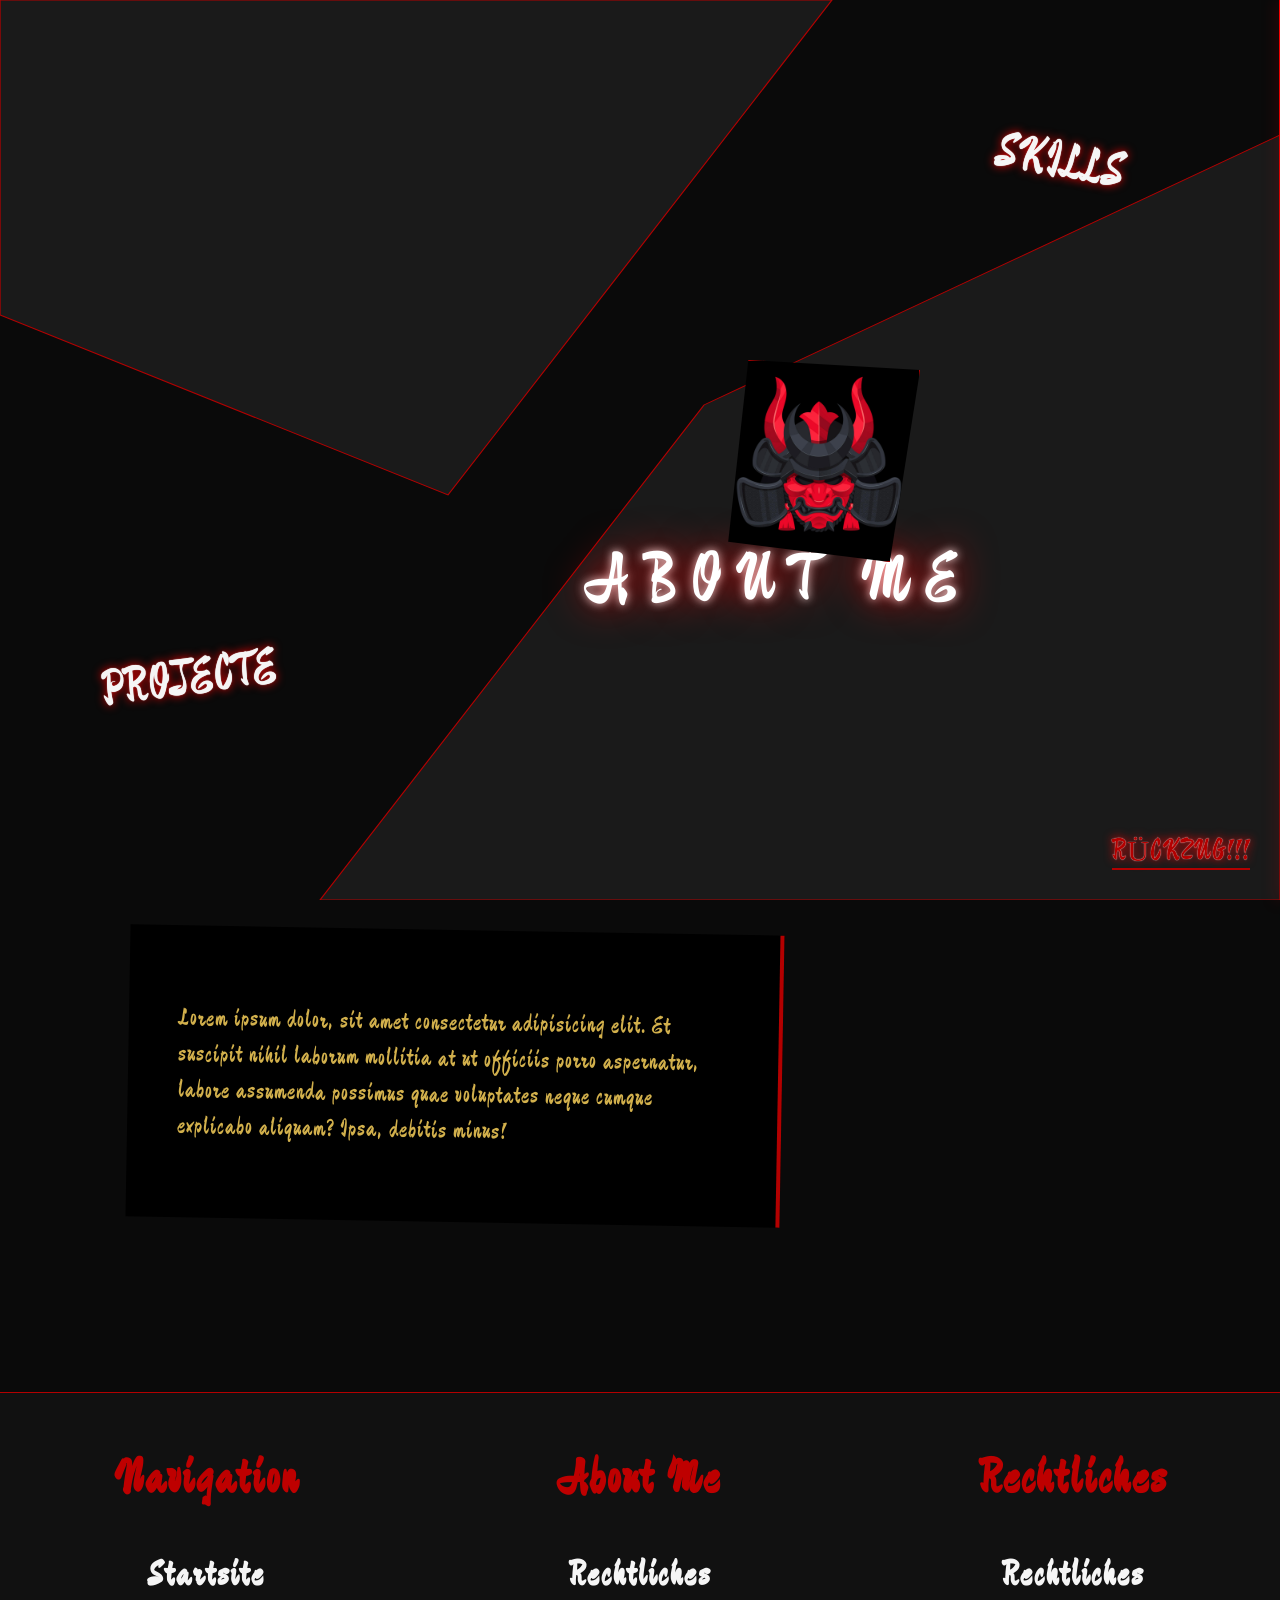
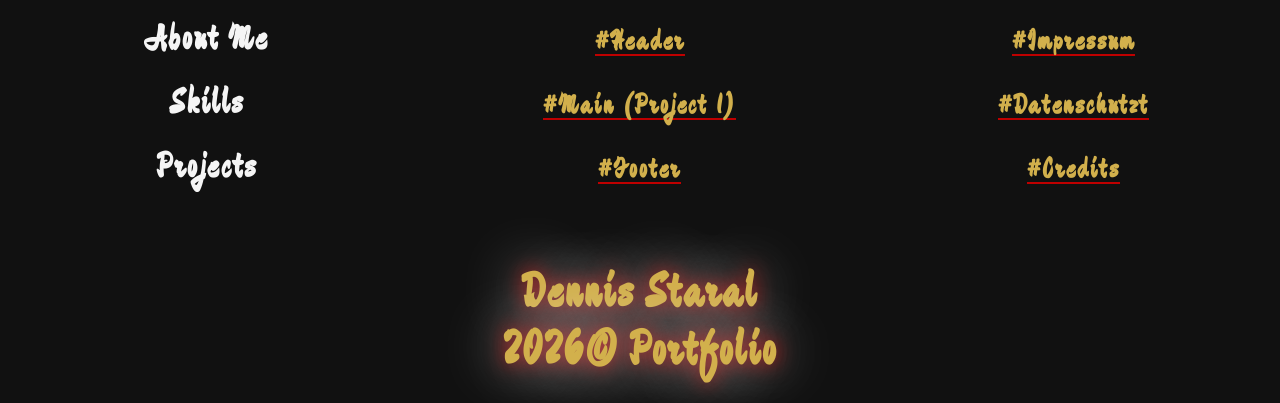
==== Portfolio/about_me.html @ c346a445 "Add files via upload" ====
<!DOCTYPE html>
<html lang="de" onmouseenter="themePlay()" onmouseleave="themeFinish()">

<head>
    <meta charset="UTF-8">
    <meta name="viewport" content="width=device-width, initial-scale=1.0">
    <link href="https://fonts.googleapis.com/css2?family=Ma+Shan+Zheng&display=swap" rel="stylesheet">
    <link rel="stylesheet" href="style.css">
    <link rel="stylesheet" href="about_me.css">
    <title>サムライのポートフォリオ</title>
</head>

<body>
    <div class="scrollbar-line"></div>
    <div id="message-box"><b>KLeiner Fehler:</b> Bitte klicke zuerst auf die Seite<b> ⤦</b><br>e.message</div>

    <header id="header">
        <svg viewBox="0 0 1000 1000" preserveAspectRatio="none">
            <path class="fragment" d="M0,0 L650,0 L350,550 L0,350 Z" onmouseenter="glühenPlay()"
                onmouseleave="glühenFinish()"></path>
            <path class="fragment" d="M1000,150 L1000,1000 L250,1000 L550,450 Z" onmouseenter="glühenPlay()"
                onmouseleave="glühenFinish()"></path>
        </svg>

        <nav class="header-nav">
            <span class="item skills" onmouseenter="exitPlay()" onclick="linkPlaySkills()">SKILLS</span>

            <div class="header-logo">
                <div class="header-img">
                    <img src="Icons/samurai-maske.png" alt="👹👹👹" onmouseenter="logoAboutMePlay()"
                        onmouseleave="logoAboutMeFinish()">
                </div>
                <span class="header-name">ABOUT ME</span>
            </div>

            <span class="item projects" onmouseenter="exitPlay()" onclick="linkPlayProjects()">PROJECTE</span>
        </nav>
    </header>

    <main id="main">
        <div class="main-text" id="know">
            <p class="text">
                Lorem ipsum dolor, sit amet consectetur adipisicing elit. Et suscipit nihil laborum mollitia at ut
                officiis porro aspernatur, labore assumenda possimus quae voluptates neque cumque explicabo aliquam?
                Ipsa, debitis minus!
            </p>
        </div>
    </main>

    <span class="exit" onmouseenter="exitPlay()" onclick="linkPlayIndex()">RÜCKZUG!!!</span>

    <footer id="footer">
        <nav class="footer-nav">
            <div>
                <h1>Navigation</h1>

                <h2>
                    <span class="footer-link" onclick="window.location.href='index.html'">
                        Startsite
                    </span>
                </h2>
                <h2>
                    <span class="footer-link" onclick="window.location.href='about_me.html'">
                        About Me
                    </span>
                </h2>
                <h2>
                    <span class="footer-link" onclick="window.location.href='skills.html'">
                        Skills
                    </span>
                </h2>
                <h2>
                    <span class="footer-link" onclick="window.location.href='projects.html'">
                        Projects
                    </span>
                </h2>
            </div>
            <div>
                <h1>About Me</h1>

                <h2>
                    <span class="footer-link" onclick="window.location.href='data.html'">
                        Rechtliches
                    </span>
                </h2>
                <h2>
                    <span class="footer-link" id="data-li" onclick="window.location.href='about_me.html#header'">
                        #Header
                    </span>
                </h2>
                <h2>
                    <span class="footer-link" id="data-li" onclick="window.location.href='about_me.html#main'">
                        #Main (Project 1)
                    </span>
                </h2>
                <h2>
                    <span class="footer-link" id="data-li" onclick="window.location.href='about_me.html#footer'">
                        #Footer
                    </span>
                </h2>

                <div class="footer-name">
                    <h3>Dennis Staral</h3>
                    <h3>2026© Portfolio</h3>
                </div>
            </div>
            <div>
                <h1>Rechtliches</h1>

                <h2>
                    <span class="footer-link" onclick="window.location.href='data.html'">
                        Rechtliches
                    </span>
                </h2>
                <h2>
                    <span class="footer-link" id="data-li" onclick="window.location.href='data.html#impressum'">
                        #Impressum
                    </span>
                </h2>
                <h2>
                    <span class="footer-link" id="data-li" onclick="window.location.href='data.html#data'">
                        #Datenschutzt
                    </span>
                </h2>
                <h2>
                    <span class="footer-link" id="data-li" onclick="window.location.href='data.html#credits'">
                        #Credits
                    </span>
                </h2>
            </div>
        </nav>
    </footer>

    <script src="audio.js" defer></script>
    <script src="about_me.js" defer></script>
</body>

</html>
---- Portfolio/style.css ----
/*--------------------------------------------------
                        Body
--------------------------------------------------*/
body {
    margin: 0;
    background-color: #0a0a0a;
    font-family: 'Ma Shan Zheng', cursive;
    color: #f5f5f5;
    overflow-x: hidden;
    min-height: 100vh;
    letter-spacing: 1px;
    cursor: default;
}

.scrollbar-line {
    position: fixed;
    top: 0;
    right: -0.5px;
    width: 2px;
    height: 100vh;
    background: linear-gradient(to bottom, #ff0000 0%, #b30000 50%, #b3000000 100%);
    z-index: 10;
    box-shadow: 0 0 15px #ff000099;
}

/*--------------------------------------------------
                        Header
--------------------------------------------------*/

svg {
    position: absolute;
    top: 0;
    left: 0;
    width: 100%;
    height: 100%;
    z-index: -1;
}

.header-nav {
    position: absolute;
    top: 0;
    left: 0;
    width: 100%;
    height: 100%;
    z-index: 10;
    pointer-events: none;
}

.item {
    font-size: 50px;
    transition: 0.3s;
    text-shadow: 0 0 1px #fff, 0 0 10px #ff0000;
}

.item:hover {
    transform: scale(1.25);
    letter-spacing: 3px;
    text-shadow: 0 0 40px #ff0000, 0 0 10px #fff;
}

.header-nav .item,
.header-logo {
    position: absolute;
    cursor: pointer;
    user-select: none;
    z-index: 10;
    pointer-events: auto;
}


.header-img img {
    width: 100%;
    height: 100%;
}

/*--------------------------------------------------
                        Exit
--------------------------------------------------*/

.exit {
    position: fixed;
    bottom: 30px;
    right: 30px;
    font-size: 30px;
    color: #b30000;
    border-bottom: 2px solid #b30000;
    text-shadow: 0 0 1px #fff, 0 0 10px #ff0000;
    z-index: 10;
    transition: 0.3s;
    cursor: pointer;
}

.exit:hover {
    transform: scale(1.25);
    letter-spacing: 3px;
    color: #d2b04c;
    text-shadow: 0 0 60px #fff, 0 0 10px #ff0000;
}

/*--------------------------------------------------
                        Footer
--------------------------------------------------*/

footer {
    background: #111;
    border-top: 1px solid #b30000;
    padding: 20px 0;
    margin-top: 50px;
}

.footer-nav {
    display: grid;
    grid-template-columns: repeat(3, 1fr);
    gap: 20px;
    text-align: center;
}

h1 {
    color: #be0000;
    margin-bottom: 55px;
    letter-spacing: 2px;
    font-size: 48px;
}

h2 {
    font-size: 35px;
    letter-spacing: 2px;
}

h3 {
    font-size: 48px;
    letter-spacing: 2px;
    margin: 10px 0;
}

#data-li {
    font-size: 28px;
    color: #d2b04c;
    border-bottom: 2px solid #be0000;
}

#data-li:hover {
    font-size: 35px;
    color: #be0000;
    padding-left: 5px;
    border-left: 5px solid #d2b04c;
    border-bottom: 0px solid;
    cursor: pointer;
}

.footer-link:hover {
    color: #be0000;
    padding-left: 10px;
    border-left: 5px solid #d2b04c;
    cursor: pointer;
}

.footer-name {
    color: #d2b04c;
    text-shadow: 0 0 60px #fff, 0 0 20px #be0000;
    font-size: 48px;
    padding-top: 45px;
}

/*--------------------------------------------------
                    Message-Box
--------------------------------------------------*/
#message-box {
    position: fixed;
    top: 10%;
    left: 50%;
    transform: translateX(-50%);
    background: #b30000e6;
    color: white;
    padding: 15px 30px;
    border-radius: 5px;
    font-family: sans-serif;
    font-weight: bold;
    font-size: 16px;
    box-shadow: 0 10px 30px #0000004d;
    z-index: 10;
    opacity: 0;
    pointer-events: none;
    transition: opacity 0.5s ease, transform 0.5s ease;
}

#message-box.show {
    opacity: 1;
    transform: translateX(-50%) translateY(20px);
}

/*--------------------------------------------------
                    Scrollbar
--------------------------------------------------*/
::-webkit-scrollbar {
    width: 15px;
}

::-webkit-scrollbar-thumb {
    background: #be0000;
    border-radius: 2.5px;
}

::-webkit-scrollbar-track {
    background: #0a0a0a;
}
---- Portfolio/about_me.css ----
/*--------------------------------------------------
                    Header
--------------------------------------------------*/
header {
    position: relative;
    height: 100vh;
    width: 100%;
    display: flex;
    justify-content: center;
    align-items: center;
    z-index: 1;
}

.fragment {
    fill: #1a1a1a;
    stroke: #b30000;
    stroke-width: 1;
    transition: 0.6s ease;
    pointer-events: auto;
}

.fragment:hover {
    fill: #000;
    stroke-width: 2;
}

.skills {
    top: 15%;
    right: 12%;
    transform: rotate(10deg);
}

.projects {
    bottom: 22%;
    left: 8%;
    transform: rotate(-8deg);
}

.header-logo {
    top: 40%;
    left: 52%;
    display: flex;
    flex-direction: column;
    align-items: center;
}

.header-img {
    width: 200px;
    height: 200px;
    background: #000;
    border: 1px solid #b30000;
    clip-path: polygon(15% 0%, 100% 5%, 85% 100%, 5% 90%);
    transition: 0.4s;
}

.header-img:hover {
    animation: logoRotate 0.004s linear infinite;
    border-width: 15px 15px;
}

.header-name {
    font-size: 70px;
    color: #fff;
    margin-top: -20px;
    margin-left: -80px;
    letter-spacing: 15px;
    text-shadow: 0 0 40px #ff0000, 0 0 10px #fff;
}

/*--------------------------------------------------
                        Main
--------------------------------------------------*/

main {
    position: relative;
    z-index: 2;
    padding: 120px 10%;
    margin-top: -10vh;
}

.main-text {
    max-width: 550px;
    background: #000;
    border-right: 4px solid #b30000;
    padding: 50px;
    transform: rotate(1deg);
    scroll-margin-top: 100px;
}

.text {
    font-size: 24px;
    line-height: 1.5;
    color: #d2b04c;
}

.text b {
    color: #b30000;
}

/*--------------------------------------------------
                    @KeyFrames
--------------------------------------------------*/

@keyframes logoRotate {
    0% {
        transform: scale(1.25) rotate(0deg);
    }

    100% {
        transform: scale(1.25) rotate(360deg);
    }
}
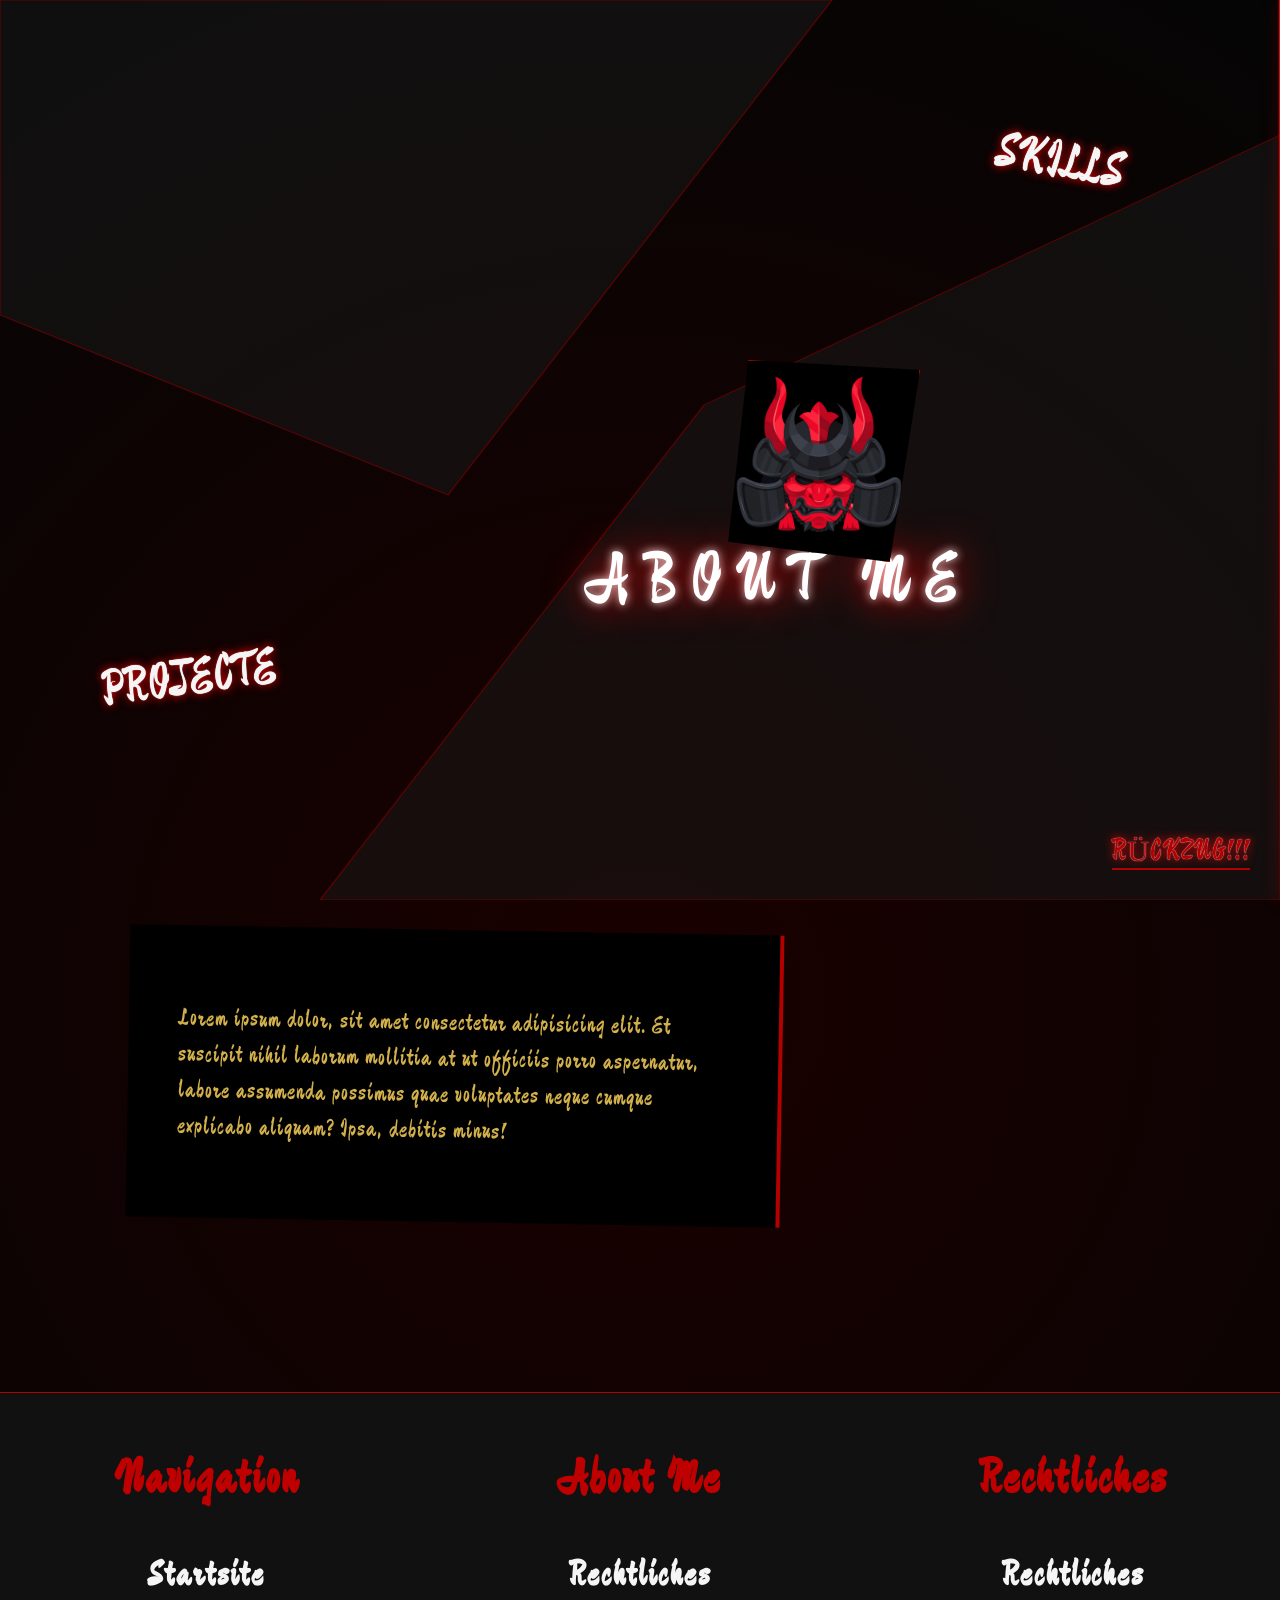
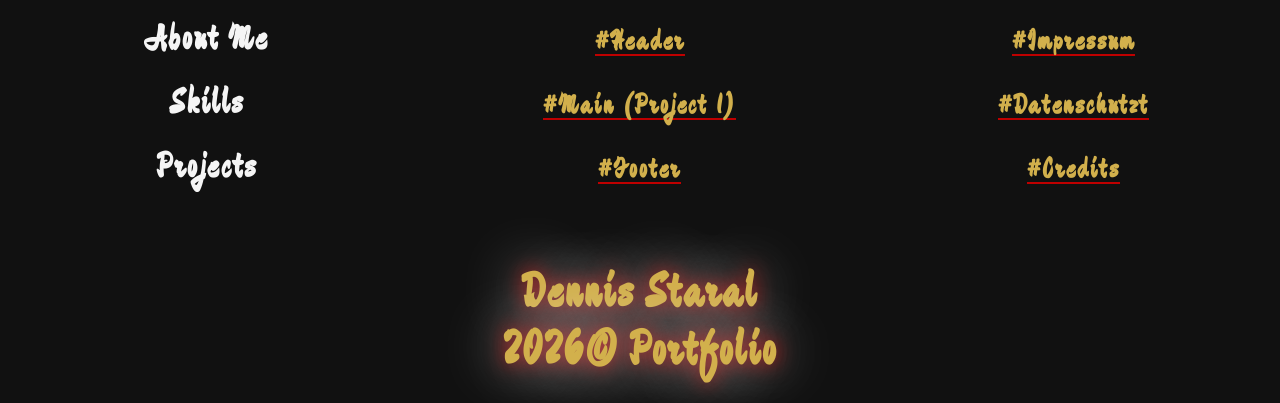
==== commit fd1d8ed8: "Add files via upload" ====
--- a/Portfolio/about_me.html
+++ b/Portfolio/about_me.html
@@ -16,9 +16,9 @@
 
     <header id="header">
         <svg viewBox="0 0 1000 1000" preserveAspectRatio="none">
-            <path class="fragment" d="M0,0 L650,0 L350,550 L0,350 Z" onmouseenter="glühenPlay()"
+            <path class="header-fragment" d="M0,0 L650,0 L350,550 L0,350 Z" onmouseenter="glühenPlay()"
                 onmouseleave="glühenFinish()"></path>
-            <path class="fragment" d="M1000,150 L1000,1000 L250,1000 L550,450 Z" onmouseenter="glühenPlay()"
+            <path class="header-fragment" d="M1000,150 L1000,1000 L250,1000 L550,450 Z" onmouseenter="glühenPlay()"
                 onmouseleave="glühenFinish()"></path>
         </svg>
 
--- a/Portfolio/style.css
+++ b/Portfolio/style.css
@@ -3,13 +3,14 @@
 --------------------------------------------------*/
 body {
     margin: 0;
-    background-color: #0a0a0a;
+    background-color: #050505;
     font-family: 'Ma Shan Zheng', cursive;
     color: #f5f5f5;
     overflow-x: hidden;
     min-height: 100vh;
     letter-spacing: 1px;
     cursor: default;
+    background: radial-gradient(circle at center, #1a0000 0%, #050505 100%);
 }
 
 .scrollbar-line {
@@ -27,6 +28,16 @@
                         Header
 --------------------------------------------------*/
 
+header {
+    position: relative;
+    height: 100vh;
+    width: 100%;
+    display: flex;
+    justify-content: center;
+    align-items: center;
+    z-index: 1;
+}
+
 svg {
     position: absolute;
     top: 0;
@@ -36,6 +47,13 @@
     z-index: -1;
 }
 
+.header-fragment {
+    stroke: #b30000;
+    opacity: 0.5;
+    transition: 0.6s ease;
+    pointer-events: auto;
+}
+
 .header-nav {
     position: absolute;
     top: 0;
@@ -50,6 +68,7 @@
     font-size: 50px;
     transition: 0.3s;
     text-shadow: 0 0 1px #fff, 0 0 10px #ff0000;
+    cursor: pointer;
 }
 
 .item:hover {
@@ -58,19 +77,31 @@
     text-shadow: 0 0 40px #ff0000, 0 0 10px #fff;
 }
 
-.header-nav .item,
+.header-nav,
+.item,
 .header-logo {
     position: absolute;
-    cursor: pointer;
     user-select: none;
     z-index: 10;
     pointer-events: auto;
 }
 
+.header-logo {
+    display: flex;
+    flex-direction: column;
+    align-items: center;
+    cursor: default;
+}
+
 
 .header-img img {
     width: 100%;
     height: 100%;
+}
+
+.header-name {
+    color: #fff;
+    text-shadow: 0 0 40px #ff0000, 0 0 10px #fff;
 }
 
 /*--------------------------------------------------
--- a/Portfolio/about_me.css
+++ b/Portfolio/about_me.css
@@ -1,25 +1,13 @@
 /*--------------------------------------------------
                     Header
 --------------------------------------------------*/
-header {
-    position: relative;
-    height: 100vh;
-    width: 100%;
-    display: flex;
-    justify-content: center;
-    align-items: center;
-    z-index: 1;
+
+.header-fragment {
+    fill: #1a1a1a;
+    stroke-width: 1;
 }
 
-.fragment {
-    fill: #1a1a1a;
-    stroke: #b30000;
-    stroke-width: 1;
-    transition: 0.6s ease;
-    pointer-events: auto;
-}
-
-.fragment:hover {
+.header-fragment:hover {
     fill: #000;
     stroke-width: 2;
 }
@@ -39,9 +27,6 @@
 .header-logo {
     top: 40%;
     left: 52%;
-    display: flex;
-    flex-direction: column;
-    align-items: center;
 }
 
 .header-img {
@@ -60,11 +45,9 @@
 
 .header-name {
     font-size: 70px;
-    color: #fff;
     margin-top: -20px;
     margin-left: -80px;
     letter-spacing: 15px;
-    text-shadow: 0 0 40px #ff0000, 0 0 10px #fff;
 }
 
 /*--------------------------------------------------
